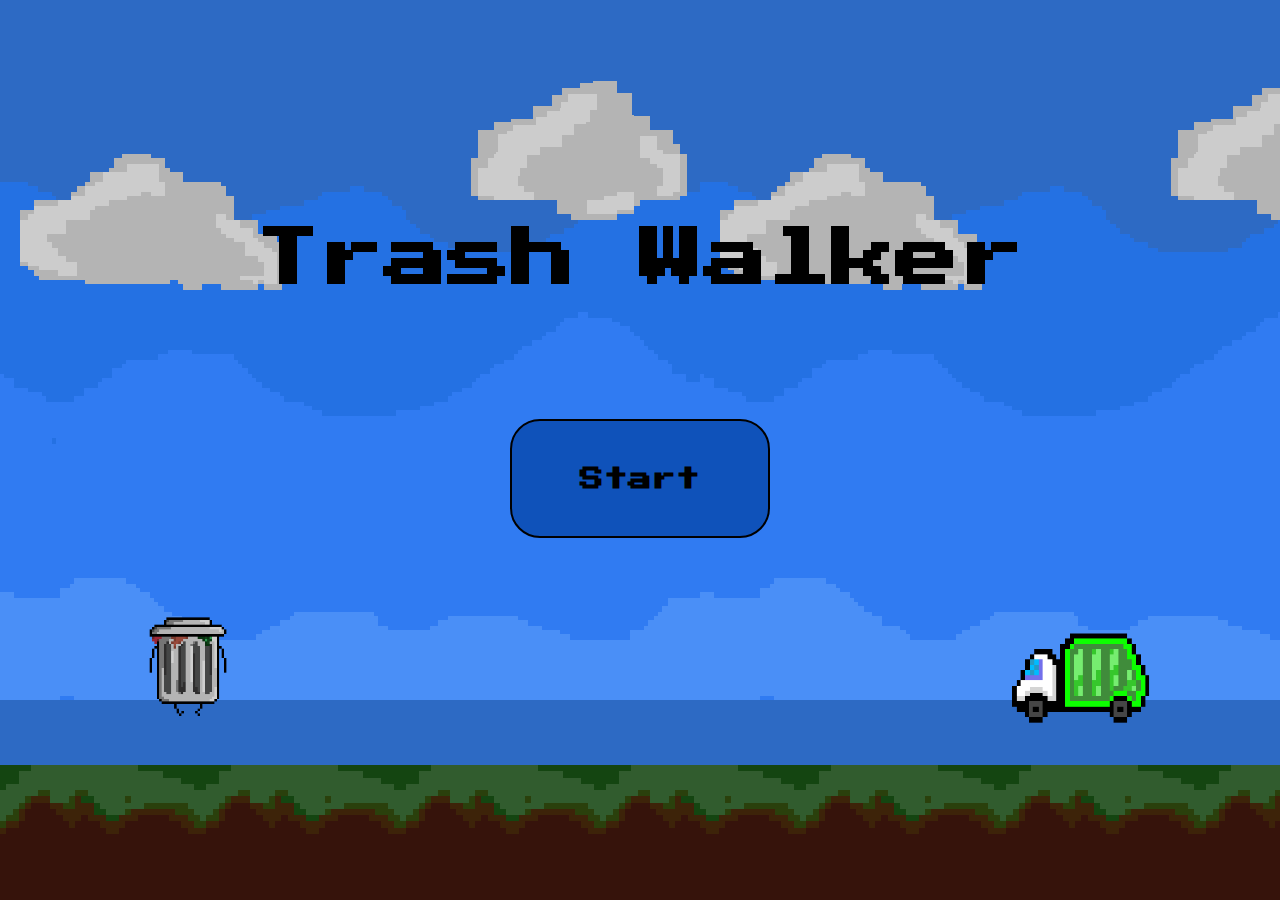
==== home.html @ 85a4ee35 "files" ====
<!DOCTYPE html>
<html lang="en">
<head>
    <meta charset="UTF-8">
    <meta name="viewport" content="width=device-width, initial-scale=1.0">
    <title>Document</title>
    <link rel="stylesheet" href="home.css">
</head>
<body>
    <main>
        <h1 class="title">Trash Walker</h1>
        <a class="start" href="main/index.html"><h2>Start</h2></a>
    </main>
    <footer>
        <img class="img1" src="main/img/corrida.gif" alt="">
        <img class="img2" src="main/img/caminhao.png" alt="">
    </footer>
</body>
</html>
---- home.css ----
@import url('https://fonts.googleapis.com/css2?family=Press+Start+2P&display=swap');

*{
    margin: 0;
    padding: 0;
}
body {
    overflow: hidden;
}
main {
    width: 100%;
    height: 85vh;
    background-image: url(main/img/ceuu.png);
    box-sizing: border-box;
    font-family: 'Press Start 2P', cursive;
    display: flex;
    flex-direction: column;
    justify-content: center;
    align-items: center;
}
.title {
    font-size: clamp(0.5em, 4em, 5vw);
    color: black;
}
main a {
    text-decoration: none;
}
.start{
    margin-top: 10%;
    width: 20%;
    height: 15%;
    border-radius: 30px;
    border: 2px solid black;
    background-color: #0F52BA;
    display: flex;
    justify-content: center;
    align-items: center;
    font-family: 'Press Start 2P', cursive;
}
.start h2 {
    font-size: 1.5em;
    color: black;
}
.start:hover{
    opacity: 80%;
}
.img1 {
    height: 120px;
    position: relative;
    bottom: 120%;
    left: 10%;
}
.img2 {
    height: 110px;
    float: right;
    position: relative;
    bottom: 110%;
    right: 10%;
}
footer {
    width: 100%;
    height: 15vh;
    background-image: url(main/img/terramaior.png);
}
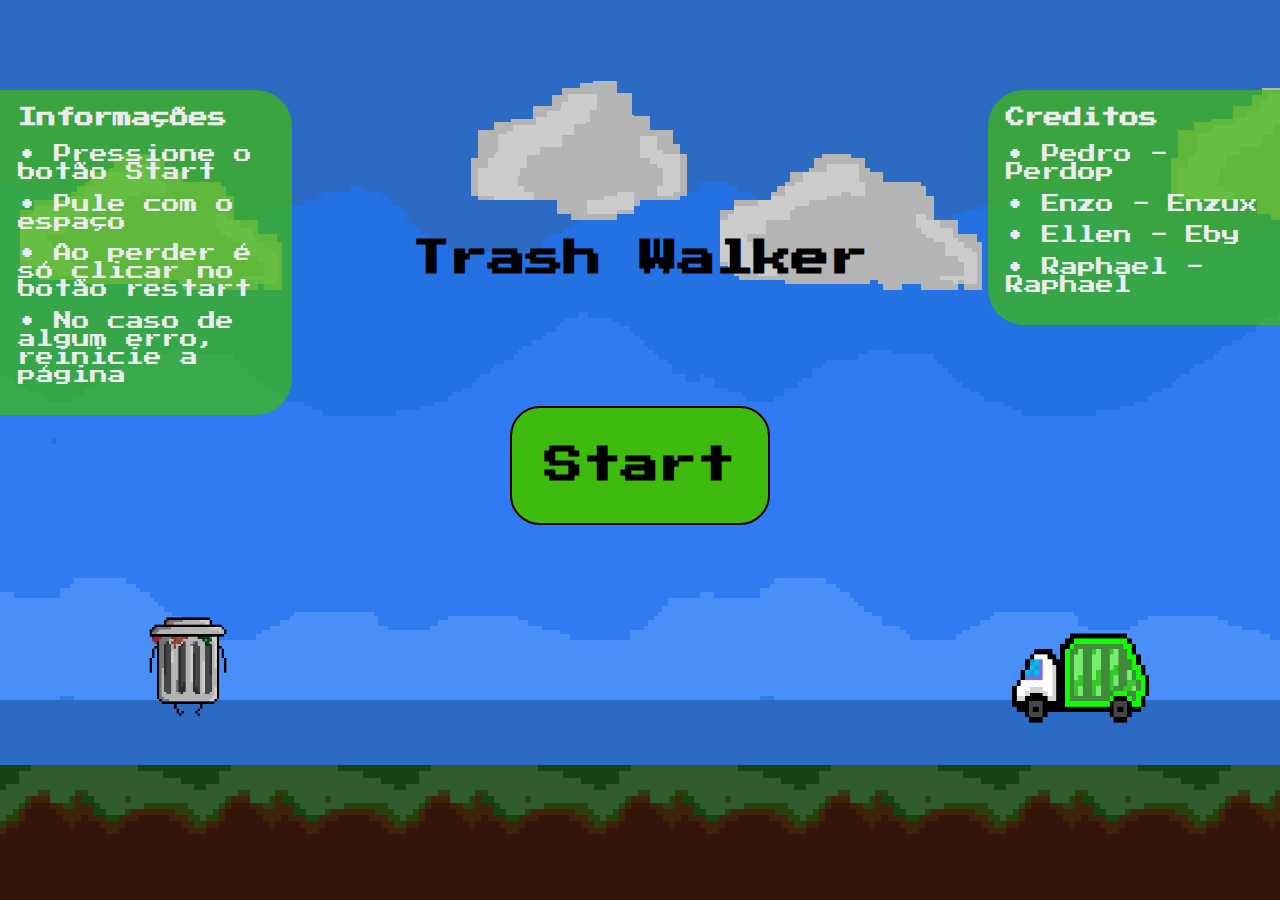
==== commit 5aedb641: "Trash walker" ====
--- a/home.html
+++ b/home.html
@@ -3,13 +3,28 @@
 <head>
     <meta charset="UTF-8">
     <meta name="viewport" content="width=device-width, initial-scale=1.0">
-    <title>Document</title>
+    <link rel="shortcut icon" href="/main/img/pulo.gif" type="image/x-icon">
+    <title>Trash Walker</title>
     <link rel="stylesheet" href="home.css">
 </head>
 <body>
     <main>
         <h1 class="title">Trash Walker</h1>
         <a class="start" href="main/index.html"><h2>Start</h2></a>
+        <section class="info">
+            <h1>Informações</h1>
+            <p>• Pressione o botão Start</p>
+            <p>• Pule com o espaço</p>
+            <p>• Ao perder é só clicar no botão restart</p>
+            <p>• No caso de algum erro, reinicie a página</p>
+        </section>
+        <section class="credits">
+            <h1>Creditos</h1>
+            <p>• Pedro - Perdop</p>
+            <p>• Enzo - Enzux</p>
+            <p>• Ellen - Eby</p>
+            <p>• Raphael - Raphael</p>
+        </section>
     </main>
     <footer>
         <img class="img1" src="main/img/corrida.gif" alt="">
--- a/home.css
+++ b/home.css
@@ -18,8 +18,49 @@
     justify-content: center;
     align-items: center;
 }
+.info{
+    position: absolute;
+    display: flex;
+    flex-direction: column;
+    background-color: #3fba0fb9;
+    border-radius: 0 4cqmin 4cqmin 0;
+    padding: 2cqmin;
+    left: 0;
+    width: 20vw;
+    top: 10vh;
+    color: rgb(236, 236, 236);
+}
+.info h1{
+    font-size: 1.5vw;
+    margin-bottom: 2cqmin;
+}
+.info p{
+    font-size: 2cqmin;
+    margin-bottom: 1.5cqmin;
+}
+.credits{
+    position: absolute;
+    display: flex;
+    flex-direction: column;
+    background-color: #3fba0fb9;
+    border-radius: 4cqmin 0 0 4cqmin;
+    padding: 2cqmin;
+    right: 0;
+    width: 20vw;
+    top: 10vh;
+    color: rgb(236, 236, 236);
+}
+.credits h1{
+    font-size: 1.5vw;
+    margin-bottom: 2cqmin;
+}
+.credits p{
+    font-size: 2cqmin;
+    margin-bottom: 1.5cqmin;
+}
+
 .title {
-    font-size: clamp(0.5em, 4em, 5vw);
+    font-size: 3vw;
     color: black;
 }
 main a {
@@ -31,10 +72,11 @@
     height: 15%;
     border-radius: 30px;
     border: 2px solid black;
-    background-color: #0F52BA;
+    background-color: #3fba0f;
     display: flex;
     justify-content: center;
     align-items: center;
+    font-size: 2vw;
     font-family: 'Press Start 2P', cursive;
 }
 .start h2 {
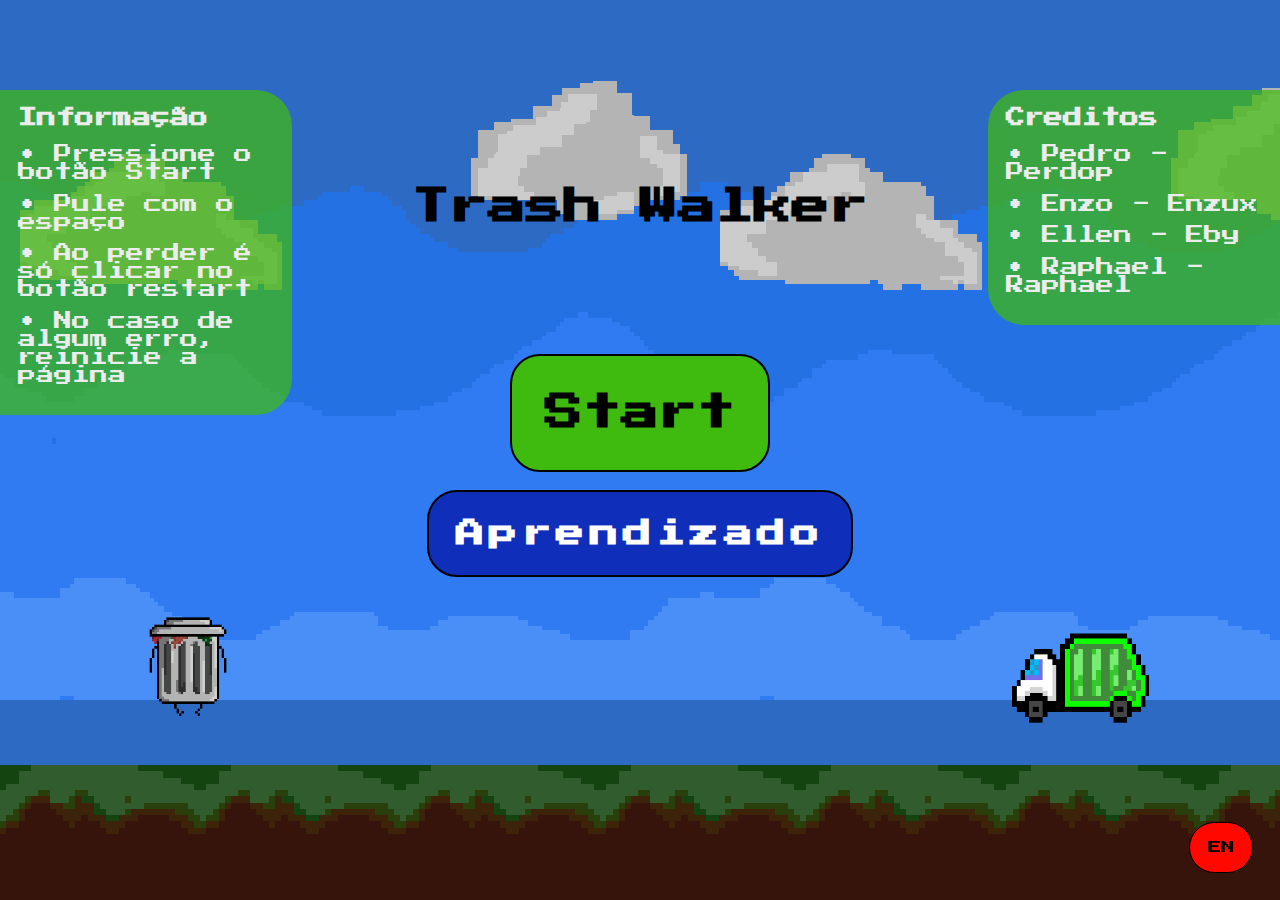
==== commit 64658017: "update" ====
--- a/home.html
+++ b/home.html
@@ -5,25 +5,29 @@
     <meta name="viewport" content="width=device-width, initial-scale=1.0">
     <link rel="shortcut icon" href="/main/img/pulo.gif" type="image/x-icon">
     <title>Trash Walker</title>
+    <script src="home.js" defer></script>
     <link rel="stylesheet" href="home.css">
 </head>
 <body>
+    <input type="checkbox" name="" id="enCheck" style="display: none;">   
+    <button id="language">BR</button>
     <main>
         <h1 class="title">Trash Walker</h1>
         <a class="start" href="main/index.html"><h2>Start</h2></a>
+        <a class="aprendizado" href="aprendizado.html"><h2 id="aprendizado">Aprendizado</h2></a>
         <section class="info">
-            <h1>Informações</h1>
-            <p>• Pressione o botão Start</p>
-            <p>• Pule com o espaço</p>
-            <p>• Ao perder é só clicar no botão restart</p>
-            <p>• No caso de algum erro, reinicie a página</p>
+            <h1 id="infoTit">Informações</h1>
+            <p id="info1">• Pressione o botão Start</p>
+            <p id="info2">• Pule com o espaço</p>
+            <p id="info3">• Ao perder é só clicar no botão restart</p>
+            <p id="info4">• No caso de algum erro, reinicie a página</p>
         </section>
         <section class="credits">
-            <h1>Creditos</h1>
-            <p>• Pedro - Perdop</p>
-            <p>• Enzo - Enzux</p>
-            <p>• Ellen - Eby</p>
-            <p>• Raphael - Raphael</p>
+            <h1 id="creditTit">Creditos</h1>
+            <p ><a href="https://github.com/Perdop" target="_blank">• Pedro - Perdop</a></p>
+            <p><a href="https://github.com/Enzux" target="_blank">• Enzo - Enzux</a></p>
+            <p><a href="https://github.com/EllenVargas" target="_blank">• Ellen - Eby</a></p>
+            <p><a href="https://github.com/RaphaelBarcelos" target="_blank">• Raphael - Raphael</a></p>
         </section>
     </main>
     <footer>
--- a/home.css
+++ b/home.css
@@ -58,6 +58,13 @@
     font-size: 2cqmin;
     margin-bottom: 1.5cqmin;
 }
+.credits a{
+    color: rgb(236, 236, 236);
+}
+.credits p:hover{
+    scale: 105%;
+    opacity: 70%;
+}
 
 .title {
     font-size: 3vw;
@@ -65,6 +72,24 @@
 }
 main a {
     text-decoration: none;
+}
+#language{
+    display: block;
+    position: fixed;
+    bottom: 0;
+    right: 0;
+    z-index: 3;
+    background-color: rgb(255, 8, 0);
+    font-family: 'Press Start 2P', cursive;
+    padding: 2cqmin;
+    border: solid 1px black;
+    margin-bottom: 3cqmin;
+    margin-right: 3cqmin;
+    border-radius: 10cqmin;
+}
+#language:hover{
+    opacity: 70%;
+    scale: 110%;
 }
 .start{
     margin-top: 10%;
@@ -86,6 +111,26 @@
 .start:hover{
     opacity: 80%;
 }
+.aprendizado{
+    margin-top: 2cqmin;
+    padding: 3cqmin;
+    border-radius: 30px;
+    border: 2px solid black;
+    background-color: #0f2eba;
+    display: flex;
+    justify-content: center;
+    align-items: center;
+    font-size: 1.5vw;
+    letter-spacing: 0.5cqmin;
+    font-family: 'Press Start 2P', cursive;
+}
+.aprendizado h2 {
+    font-size: 1.5em;
+    color: white;
+}
+.aprendizado:hover{
+    opacity: 80%;
+}
 .img1 {
     height: 120px;
     position: relative;
